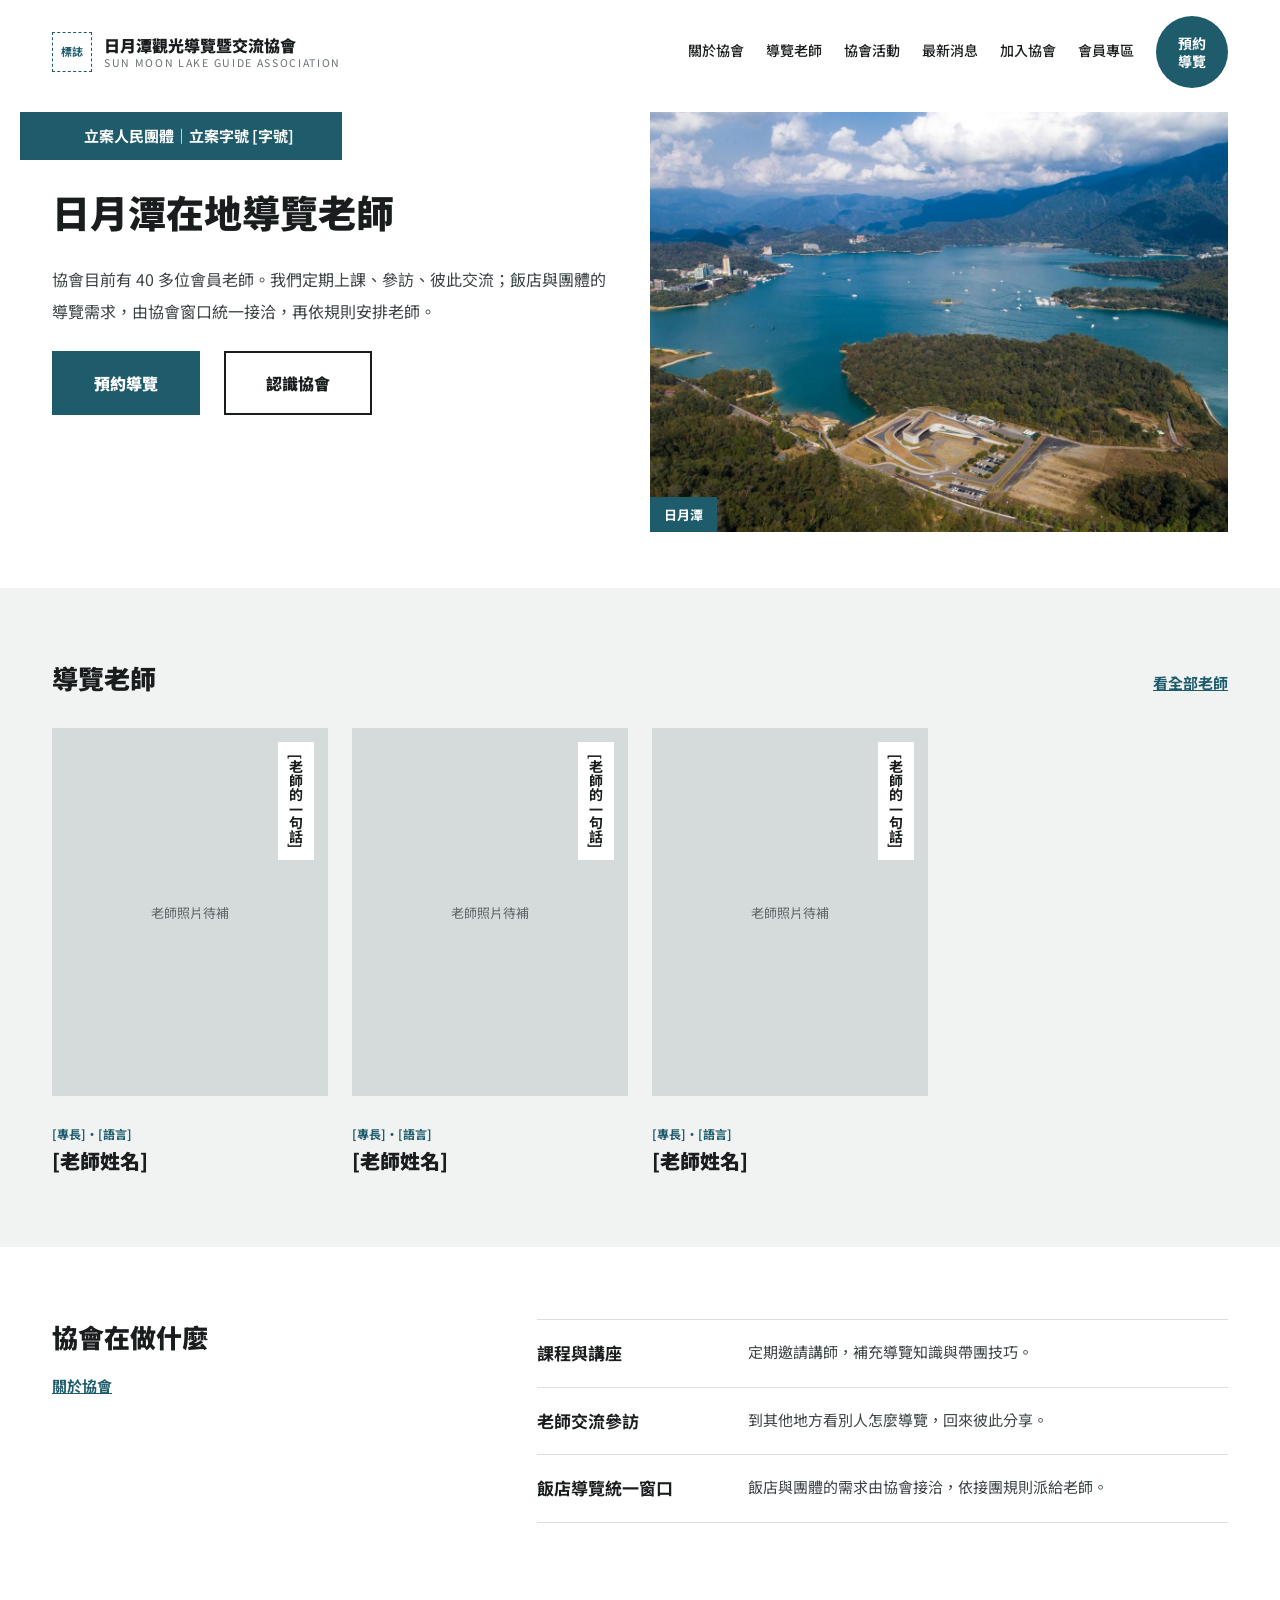
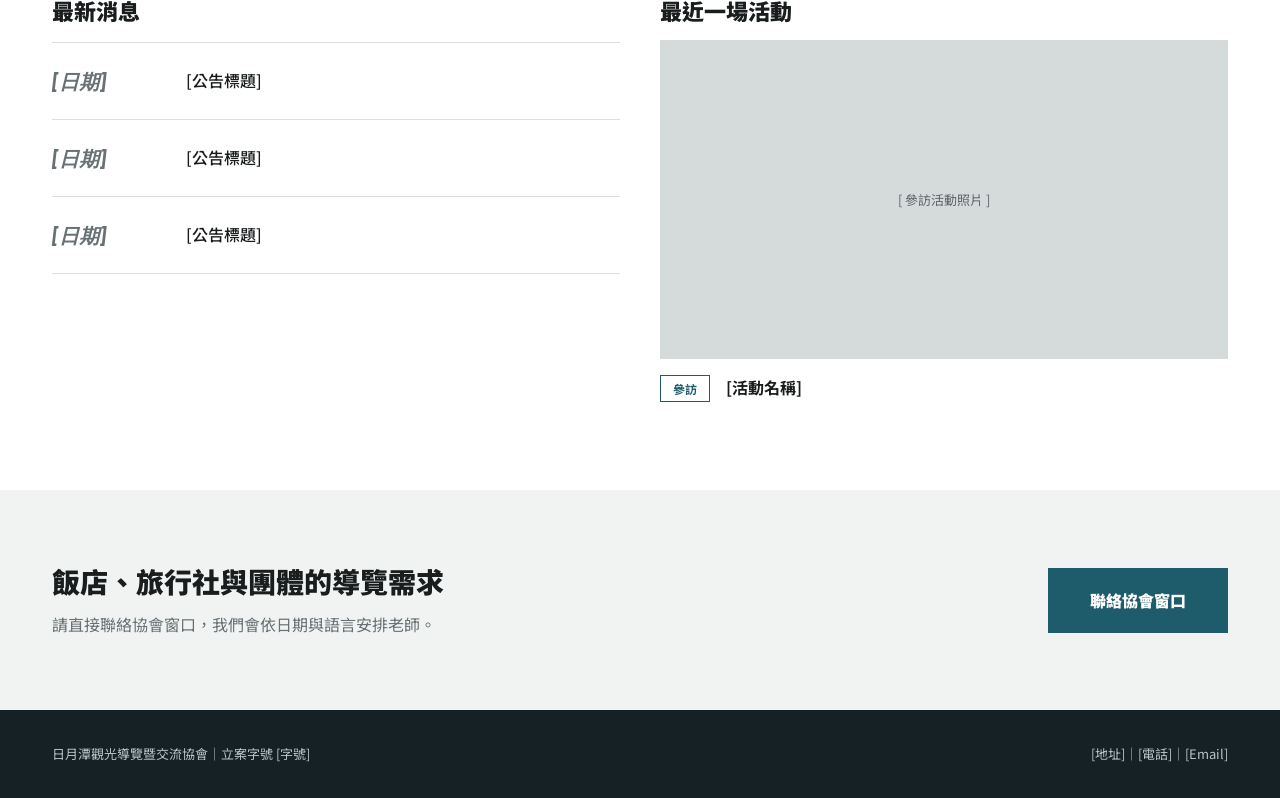
==== index.html @ a8b05c3d "Add association website Co-Authored-By: Claude Opus 5.5 <noreply@anthropic.com> Claude-Session: http" ====
<!doctype html>
<html lang="zh-Hant">
<head>
<meta charset="utf-8">
<meta name="viewport" content="width=device-width, initial-scale=1, viewport-fit=cover">
<meta name="description" content="日月潭觀光導覽暨交流協會：日月潭在地導覽老師組成的協會，飯店與團體導覽需求由協會窗口統一接洽。">
<title>日月潭觀光導覽暨交流協會</title>
<link rel="stylesheet" href="https://fonts.googleapis.com/css2?family=Noto+Sans+TC:wght@400;500;700;900&family=Barlow+Condensed:ital,wght@1,700;1,800&display=swap">
<link rel="stylesheet" href="style.css">
<style>
.home-hero { display: flex; flex-wrap: wrap; padding-top: 8px; }
.home-hero .copy { flex: 1 1 480px; display: flex; flex-direction: column; gap: 24px; padding: 0 40px 48px 0; min-width: 0; }
.home-hero .photo { flex: 1 1 460px; min-height: 420px; }
.home-hero h1 { font-size: clamp(28px, 3.6vw, 38px); line-height: 1.45; }
.home-hero .band { align-self: flex-start; font-size: 15px; font-weight: 700; padding-block: 14px; }
@media (max-width: 719px) { .home-hero .copy { padding-right: 0; } .home-hero .photo { min-height: 260px; } }
.split { display: flex; flex-wrap: wrap; gap: 40px; }
.split > * { flex: 1 1 440px; min-width: 0; }
.does { display: flex; flex-direction: column; }
.does div { display: flex; flex-wrap: wrap; gap: 4px 24px; padding-block: 18px; border-top: 1px solid var(--line); }
.does div:last-child { border-bottom: 1px solid var(--line); }
.does b { flex: 0 0 11em; font-size: 17px; }
.does span { flex: 1 1 240px; color: var(--fg-soft); font-size: 15px; }
</style>
</head>
<body data-page="home">
<div id="site-header"></div>
<main>

<section class="wrap home-hero">
  <div class="copy">
    <p class="band">立案人民團體｜立案字號 [字號]</p>
    <h1>日月潭在地導覽老師</h1>
    <p class="lead">協會目前有 40 多位會員老師。我們定期上課、參訪、彼此交流；飯店與團體的導覽需求，由協會窗口統一接洽，再依規則安排老師。</p>
    <div class="row">
      <a class="btn" href="booking.html">預約導覽</a>
      <a class="btn ghost" href="about.html">認識協會</a>
    </div>
  </div>
  <figure class="photo shot"><img src="img/aerial.jpg" alt="從空中看日月潭湖面與周邊山巒" width="1600" height="900"><figcaption>日月潭</figcaption></figure>
</section>

<section class="soft" style="margin-top: 56px">
  <div class="wrap section stack" style="gap: 32px">
    <div class="row" style="justify-content: space-between; align-items: flex-end">
      <h2 style="font-size: 26px">導覽老師</h2>
      <a href="teachers.html" style="font-weight: 700; font-size: 15px; color: var(--accent)">看全部老師</a>
    </div>
    <div class="grid people" id="home-teachers">
      <a class="teacher" href="teacher.html"><div class="ph">老師照片待補<span class="quote">[老師的一句話]</span></div><div class="meta"><span><small>[專長]・[語言]</small><b>[老師姓名]</b></span></div></a>
      <a class="teacher" href="teacher.html"><div class="ph">老師照片待補<span class="quote">[老師的一句話]</span></div><div class="meta"><span><small>[專長]・[語言]</small><b>[老師姓名]</b></span></div></a>
      <a class="teacher" href="teacher.html"><div class="ph">老師照片待補<span class="quote">[老師的一句話]</span></div><div class="meta"><span><small>[專長]・[語言]</small><b>[老師姓名]</b></span></div></a>
    </div>
  </div>
</section>

<section class="wrap section">
  <div class="split" style="align-items: flex-start">
    <div class="stack" style="gap: 16px; flex-basis: 320px">
      <h2 style="font-size: 26px">協會在做什麼</h2>
      <a href="about.html" style="font-weight: 700; font-size: 15px; color: var(--accent)">關於協會</a>
    </div>
    <div class="does" style="flex-grow: 2">
      <div><b>課程與講座</b><span>定期邀請講師，補充導覽知識與帶團技巧。</span></div>
      <div><b>老師交流參訪</b><span>到其他地方看別人怎麼導覽，回來彼此分享。</span></div>
      <div><b>飯店導覽統一窗口</b><span>飯店與團體的需求由協會接洽，依接團規則派給老師。</span></div>
    </div>
  </div>
</section>

<section class="wrap" style="padding-bottom: 88px">
  <div class="split">
    <div class="stack" style="gap: 0" id="home-news">
      <h2 style="font-size: 22px; margin-bottom: 16px">最新消息</h2>
      <a class="list-row" href="news-post.html"><span class="date">[日期]</span><span class="title">[公告標題]</span></a>
      <a class="list-row" href="news-post.html"><span class="date">[日期]</span><span class="title">[公告標題]</span></a>
      <a class="list-row" href="news-post.html"><span class="date">[日期]</span><span class="title">[公告標題]</span></a>
    </div>
    <a class="stack" id="home-activity" href="activity.html" style="gap: 14px; text-decoration: none">
      <h2 style="font-size: 22px">最近一場活動</h2>
      <div class="ph" style="aspect-ratio: 16 / 9">[ 參訪活動照片 ]</div>
      <span><span class="tag">參訪</span>　<b>[活動名稱]</b></span>
    </a>
  </div>
</section>

<section class="soft">
  <div class="wrap section row" style="justify-content: space-between; align-items: center">
    <div class="stack" style="gap: 8px">
      <h2 style="font-size: clamp(22px, 3vw, 28px)">飯店、旅行社與團體的導覽需求</h2>
      <p class="muted">請直接聯絡協會窗口，我們會依日期與語言安排老師。</p>
    </div>
    <a class="btn" href="booking.html">聯絡協會窗口</a>
  </div>
</section>

</main>
<div id="site-footer"></div>
<script src="config.js"></script>
<script src="site.js"></script>
<script src="data.js"></script>
</body>

</html>
---- style.css ----
/* 人物誌版型：湖色色塊標題、斜體英文大字、老師直書引言 */
:root {
  --bg: #FFFFFF;
  --bg-soft: #F1F3F3;
  --fg: #1A1D1E;
  --fg-soft: #3C4446;
  --muted: #687174;
  --line: #DADFE0;
  --ph: #D5DADB;
  --ph-fg: #5E676A;
  --accent: #1F5C6B;
  --on-accent: #FFFFFF;
  --outline: #E2E6E7;
  --footer-bg: #162125;
  --footer-fg: #B9C3C6;
  --font-body: "Noto Sans TC", "PingFang TC", "Microsoft JhengHei", sans-serif;
  --font-en: "Barlow Condensed", "Arial Narrow", sans-serif;
}
@media (prefers-color-scheme: dark) {
  :root:not([data-theme="light"]) {
    --bg: #111719; --bg-soft: #1A2225; --fg: #E8EDEE; --fg-soft: #C2CBCD; --muted: #8E999C;
    --line: #2C373A; --ph: #263033; --ph-fg: #8E999C; --accent: #5FA9B9; --on-accent: #0D1416;
    --outline: #223034; --footer-bg: #0A0F10; --footer-fg: #8E999C; color-scheme: dark;
  }
}
:root[data-theme="dark"] {
  --bg: #111719; --bg-soft: #1A2225; --fg: #E8EDEE; --fg-soft: #C2CBCD; --muted: #8E999C;
  --line: #2C373A; --ph: #263033; --ph-fg: #8E999C; --accent: #5FA9B9; --on-accent: #0D1416;
  --outline: #223034; --footer-bg: #0A0F10; --footer-fg: #8E999C; color-scheme: dark;
}

* { box-sizing: border-box; }
html, body { margin: 0; }
img { max-width: 100%; }
[hidden] { display: none !important; }
body { background: var(--bg); color: var(--fg); font-family: var(--font-body); font-size: 16px; line-height: 1.8; }
a { color: inherit; }
a:focus-visible, button:focus-visible, input:focus-visible, textarea:focus-visible, select:focus-visible { outline: 2px solid var(--accent); outline-offset: 3px; }
h1, h2, h3 { margin: 0; text-wrap: balance; font-weight: 900; line-height: 1.4; }
p { margin: 0; }

.wrap { max-width: 1240px; margin: 0 auto; padding-left: max(16px, env(safe-area-inset-left, 0px)); padding-right: max(16px, env(safe-area-inset-right, 0px)); }
@media (min-width: 720px) { .wrap { padding-left: max(32px, env(safe-area-inset-left, 0px)); padding-right: max(32px, env(safe-area-inset-right, 0px)); } }
.narrow { max-width: 860px; }
.section { padding-block: 72px; }
.section.tight { padding-block: 48px; }
.soft { background: var(--bg-soft); }
.stack { display: flex; flex-direction: column; gap: 24px; }
.row { display: flex; flex-wrap: wrap; gap: 24px; }
.row > * { min-width: 0; }
.grid { display: grid; gap: 24px; grid-template-columns: repeat(auto-fit, minmax(min(100%, 260px), 1fr)); }
.grid.wide { grid-template-columns: repeat(auto-fill, minmax(min(100%, 340px), 1fr)); gap: 40px 28px; }
.grid.people { grid-template-columns: repeat(auto-fill, minmax(min(100%, 240px), 1fr)); gap: 40px 24px; }

/* header */
.site-header { background: var(--bg); position: relative; z-index: 5; }
.site-header .wrap { display: flex; justify-content: space-between; align-items: center; gap: 16px; padding-block: 16px; }
.brand { display: flex; align-items: center; gap: 12px; text-decoration: none; min-width: 0; }
.brand-mark { width: 40px; height: 40px; flex: none; border: 1.5px dashed var(--accent); color: var(--accent); display: grid; place-items: center; font-size: 11px; font-weight: 700; }
.brand-name { display: flex; flex-direction: column; line-height: 1.3; min-width: 0; }
.brand-name b { font-size: 16px; font-weight: 900; }
.brand-name small { font-size: 10.5px; color: var(--muted); letter-spacing: 0.16em; }
.nav { display: flex; align-items: center; gap: 22px; font-size: 14px; font-weight: 500; }
.nav a { text-decoration: none; padding-block: 4px; border-bottom: 2px solid transparent; }
.nav a:hover { color: var(--accent); }
.nav a[aria-current="page"] { color: var(--accent); border-bottom-color: var(--accent); }
.nav .book { width: 72px; height: 72px; border-radius: 50%; background: var(--accent); color: var(--on-accent); display: grid; place-items: center; text-align: center; line-height: 1.3; font-weight: 700; border: 0; }
.nav .book:hover { color: var(--on-accent); opacity: 0.9; }
.menu-btn { display: none; font: inherit; font-weight: 700; font-size: 14px; background: var(--accent); color: var(--on-accent); border: 0; padding: 10px 16px; cursor: pointer; }
@media (max-width: 960px) {
  .menu-btn { display: block; }
  .nav { display: none; position: absolute; left: 0; right: 0; top: 100%; background: var(--bg); border-top: 1px solid var(--line); border-bottom: 1px solid var(--line); flex-direction: column; align-items: stretch; gap: 0; padding: 8px max(16px, env(safe-area-inset-right, 0px)) 16px max(16px, env(safe-area-inset-left, 0px)); }
  .nav.open { display: flex; }
  .nav a { padding-block: 12px; border-bottom: 1px solid var(--line); font-size: 16px; }
  .nav a[aria-current="page"] { border-bottom-color: var(--line); }
  .nav .book { width: auto; height: auto; border-radius: 0; margin-top: 12px; padding: 14px; }
}

/* page title band */
.band-wrap { padding-top: 8px; display: flex; flex-wrap: wrap; justify-content: space-between; align-items: flex-end; gap: 24px; }
.band { background: var(--accent); color: var(--on-accent); padding: 22px 48px 22px 64px; margin: 0 0 0 calc(-1 * max(32px, env(safe-area-inset-left, 0px))); font-size: clamp(26px, 3.4vw, 34px); font-weight: 900; line-height: 1.3; }
@media (max-width: 719px) { .band { margin-left: calc(-1 * max(16px, env(safe-area-inset-left, 0px))); padding: 18px 28px 18px 32px; } }
.band-wrap p { max-width: 480px; font-size: 15px; color: var(--fg-soft); }

/* type */
.en { font-family: var(--font-en); font-style: italic; font-weight: 800; line-height: 1; color: var(--accent); letter-spacing: 0.01em; }
.eyebrow { display: flex; flex-direction: column; gap: 4px; }
.eyebrow .en { font-size: 40px; }
.eyebrow h2 { font-size: 24px; }
.lead { font-size: 16px; line-height: 2; color: var(--fg-soft); max-width: 36em; }
.muted { color: var(--muted); }
.tag { display: inline-block; font-size: 12px; font-weight: 700; color: var(--accent); border: 1px solid var(--accent); padding: 3px 12px; line-height: 1.6; }
.tag.solid { background: var(--accent); color: var(--on-accent); }
.crumb { font-size: 13px; color: var(--muted); padding-top: 8px; }
.crumb a { color: var(--muted); }

/* buttons */
.btn { display: inline-flex; align-items: center; justify-content: center; gap: 10px; background: var(--accent); color: var(--on-accent); text-decoration: none; padding: 16px 40px; font-size: 16px; font-weight: 900; border: 2px solid var(--accent); cursor: pointer; font-family: inherit; }
.btn:hover { opacity: 0.9; }
.btn.ghost { background: transparent; color: var(--fg); border-color: var(--fg); }
.btn.light { background: var(--bg); color: var(--fg); border-color: var(--bg); }
.dot { width: 34px; height: 34px; flex: none; border-radius: 50%; background: var(--accent); color: var(--on-accent); display: inline-grid; place-items: center; text-decoration: none; font-size: 15px; }

/* placeholders */
.ph { background: var(--ph); color: var(--ph-fg); display: grid; place-items: center; font-size: 13px; text-align: center; max-width: 100%; position: relative; }

/* teacher card */
.teacher { display: flex; flex-direction: column; gap: 12px; text-decoration: none; }
.teacher .ph { aspect-ratio: 3 / 4; }
.teacher .quote { position: absolute; top: 14px; right: 14px; background: var(--bg); color: var(--fg); padding: 12px 7px; writing-mode: vertical-rl; font-size: 14px; font-weight: 700; line-height: 1.6; }
.teacher .no { position: absolute; left: 10px; bottom: -14px; font-size: 58px; }
.teacher .meta { display: flex; justify-content: space-between; align-items: flex-end; gap: 12px; padding-top: 10px; }
.teacher .meta b { display: block; font-size: 20px; font-weight: 900; line-height: 1.4; }
.teacher .meta small { font-size: 12px; font-weight: 700; color: var(--accent); }
.teacher:hover .dot { opacity: 0.85; }

/* numbered point */
.point { border-top: 3px solid var(--accent); padding-top: 20px; display: flex; flex-direction: column; gap: 10px; }
.point .en { font-size: 40px; }
.point h3 { font-size: 20px; }
.point p { font-size: 15px; color: var(--fg-soft); }

/* list rows */
.list-row { display: flex; flex-wrap: wrap; align-items: center; gap: 12px 24px; padding-block: 20px; border-top: 1px solid var(--line); text-decoration: none; }
.list-row:last-child { border-bottom: 1px solid var(--line); }
.list-row .date { font-family: var(--font-en); font-style: italic; font-weight: 700; font-size: 20px; color: var(--muted); min-width: 110px; font-variant-numeric: tabular-nums; }
.list-row .title { flex: 1 1 280px; font-weight: 500; min-width: 0; }
.list-row:hover .title { color: var(--accent); }

/* chips */
.chips { display: flex; flex-wrap: wrap; gap: 10px; }
.chip { font: inherit; font-size: 14px; font-weight: 700; padding: 9px 20px; border: 1px solid var(--line); background: var(--bg); color: var(--fg); cursor: pointer; }
.chip[aria-pressed="true"] { background: var(--accent); border-color: var(--accent); color: var(--on-accent); }

/* sequences and clauses */
.step { font-size: 13px; font-weight: 700; color: var(--accent); }
.num { flex: none; width: 28px; height: 28px; border: 1.5px solid var(--accent); color: var(--accent); display: grid; place-items: center; font-size: 14px; font-weight: 700; line-height: 1; margin-top: 2px; }
.charter { margin: 0; padding-left: 1.4em; display: flex; flex-direction: column; gap: 10px; color: var(--fg-soft); max-width: 44em; }

/* panels */
.panel { background: var(--bg-soft); padding: 32px; display: flex; flex-direction: column; gap: 16px; }
.panel.white { background: var(--bg); }
.boxed { border: 1px solid var(--line); padding: 28px; }
.promise { border: 3px solid var(--accent); padding: clamp(24px, 4vw, 40px); display: flex; flex-direction: column; gap: 24px; }
.check { display: flex; gap: 12px; font-size: 15px; }
.check::before { content: "✓"; color: var(--accent); font-weight: 900; }
.check.dash::before { content: "—"; }
.future { border: 2px dashed var(--line); padding: 24px 28px; color: var(--muted); display: flex; flex-direction: column; gap: 6px; font-size: 14px; }
.future b { font-size: 15px; }

/* forms */
.field { display: flex; flex-direction: column; gap: 6px; font-size: 14px; font-weight: 700; min-width: 0; }
.field input, .field textarea, .field select { font: inherit; font-weight: 400; font-size: 15px; padding: 12px; border: 1px solid var(--line); background: var(--bg); color: var(--fg); width: 100%; }
.form-note { font-size: 14px; color: var(--accent); font-weight: 700; }

/* cta */
.cta { background: var(--accent); color: var(--on-accent); }
.cta .wrap { padding-block: 56px; display: flex; flex-wrap: wrap; justify-content: space-between; align-items: center; gap: 24px; }
.cta h2 { font-size: 24px; }
.cta p { opacity: 0.85; font-size: 15px; }

/* footer */
.site-footer { background: var(--footer-bg); color: var(--footer-fg); font-size: 13px; }
.site-footer .wrap { padding-block: 32px; display: flex; flex-wrap: wrap; justify-content: space-between; gap: 12px; }

@media (prefers-reduced-motion: reduce) { * { transition: none !important; animation: none !important; } }

/* photos */
.shot { margin: 0; position: relative; overflow: hidden; background: var(--ph); max-width: 100%; }
.shot img { position: absolute; inset: 0; width: 100%; height: 100%; object-fit: cover; display: block; }
.shot figcaption { position: absolute; left: 0; bottom: 0; background: var(--accent); color: var(--on-accent); font-size: 13px; font-weight: 700; padding: 6px 14px; }

/* on-page forms (same pattern as the alliance join form) */
.form-card { background: var(--bg); border: 1px solid var(--line); padding: clamp(20px, 4vw, 40px); display: flex; flex-direction: column; gap: 22px; max-width: 820px; width: 100%; margin-inline: auto; }
.form-card h2 { font-size: 26px; }
.notice { background: var(--footer-bg); color: #E8EDEE; padding: 18px 22px; display: flex; gap: 16px; align-items: flex-start; }
.notice .ic { flex: none; width: 34px; height: 34px; border-radius: 50%; background: var(--accent); color: #fff; display: grid; place-items: center; }
.notice small { display: block; font-size: 12px; font-weight: 700; letter-spacing: 0.08em; color: #8FC4CF; }
.notice b { color: #fff; }
.steps3 { display: grid; gap: 10px; grid-template-columns: repeat(auto-fit, minmax(min(100%, 180px), 1fr)); }
.steps3 div { background: var(--bg-soft); padding: 14px 16px; display: flex; flex-direction: column; gap: 2px; }
.steps3 .step { letter-spacing: 0.06em; }
.steps3 b { font-size: 16px; }
.steps3 span:last-child { font-size: 13px; color: var(--muted); }
.fgrid { display: grid; gap: 18px 16px; grid-template-columns: repeat(auto-fit, minmax(min(100%, 260px), 1fr)); }
.f { display: flex; flex-direction: column; gap: 8px; min-width: 0; font-size: 15px; font-weight: 700; }
.f .req { color: #C0392B; margin-left: 2px; }
.f small { font-weight: 400; color: var(--muted); font-size: 13px; }
.f input[type=text], .f input[type=tel], .f input[type=email], .f input[type=date], .f input[type=number], .f textarea {
  font: inherit; font-weight: 400; font-size: 16px; padding: 14px; border: 1px solid var(--line); background: var(--bg-soft); color: var(--fg); width: 100%; border-radius: 4px; }
.f textarea { resize: vertical; min-height: 110px; }
.f input:focus, .f textarea:focus { outline: 2px solid var(--accent); outline-offset: 0; background: var(--bg); }
.pills { display: flex; flex-wrap: wrap; gap: 8px; font-weight: 400; }
.pills label { position: relative; cursor: pointer; }
.pills input { position: absolute; opacity: 0; inset: 0; cursor: pointer; }
.pills span { display: inline-block; padding: 9px 18px; border-radius: 999px; background: var(--bg-soft); border: 1px solid var(--line); font-size: 15px; }
.pills input:checked + span { background: var(--accent); border-color: var(--accent); color: var(--on-accent); font-weight: 700; }
.pills input:focus-visible + span { outline: 2px solid var(--accent); outline-offset: 2px; }
.agree { display: flex; gap: 12px; align-items: flex-start; background: var(--bg-soft); padding: 14px 16px; font-size: 15px; font-weight: 400; cursor: pointer; }
.agree input { width: 18px; height: 18px; margin-top: 3px; flex: none; accent-color: var(--accent); }
.photo-pick { display: flex; gap: 16px; align-items: center; flex-wrap: wrap; font-weight: 400; }
.photo-pick .prev { width: 96px; height: 120px; background: var(--bg-soft) center / cover no-repeat; border: 1px dashed var(--line); display: grid; place-items: center; font-size: 12px; color: var(--muted); }
.form-msg { padding: 14px 16px; font-size: 15px; }
.form-msg.ok { background: #E3F1EC; color: #1E5B43; }
.form-msg.err { background: #FBEAEA; color: #8A2626; }
.hp { position: absolute; left: -9999px; width: 1px; height: 1px; overflow: hidden; }
.btn[disabled] { opacity: 0.6; cursor: wait; }
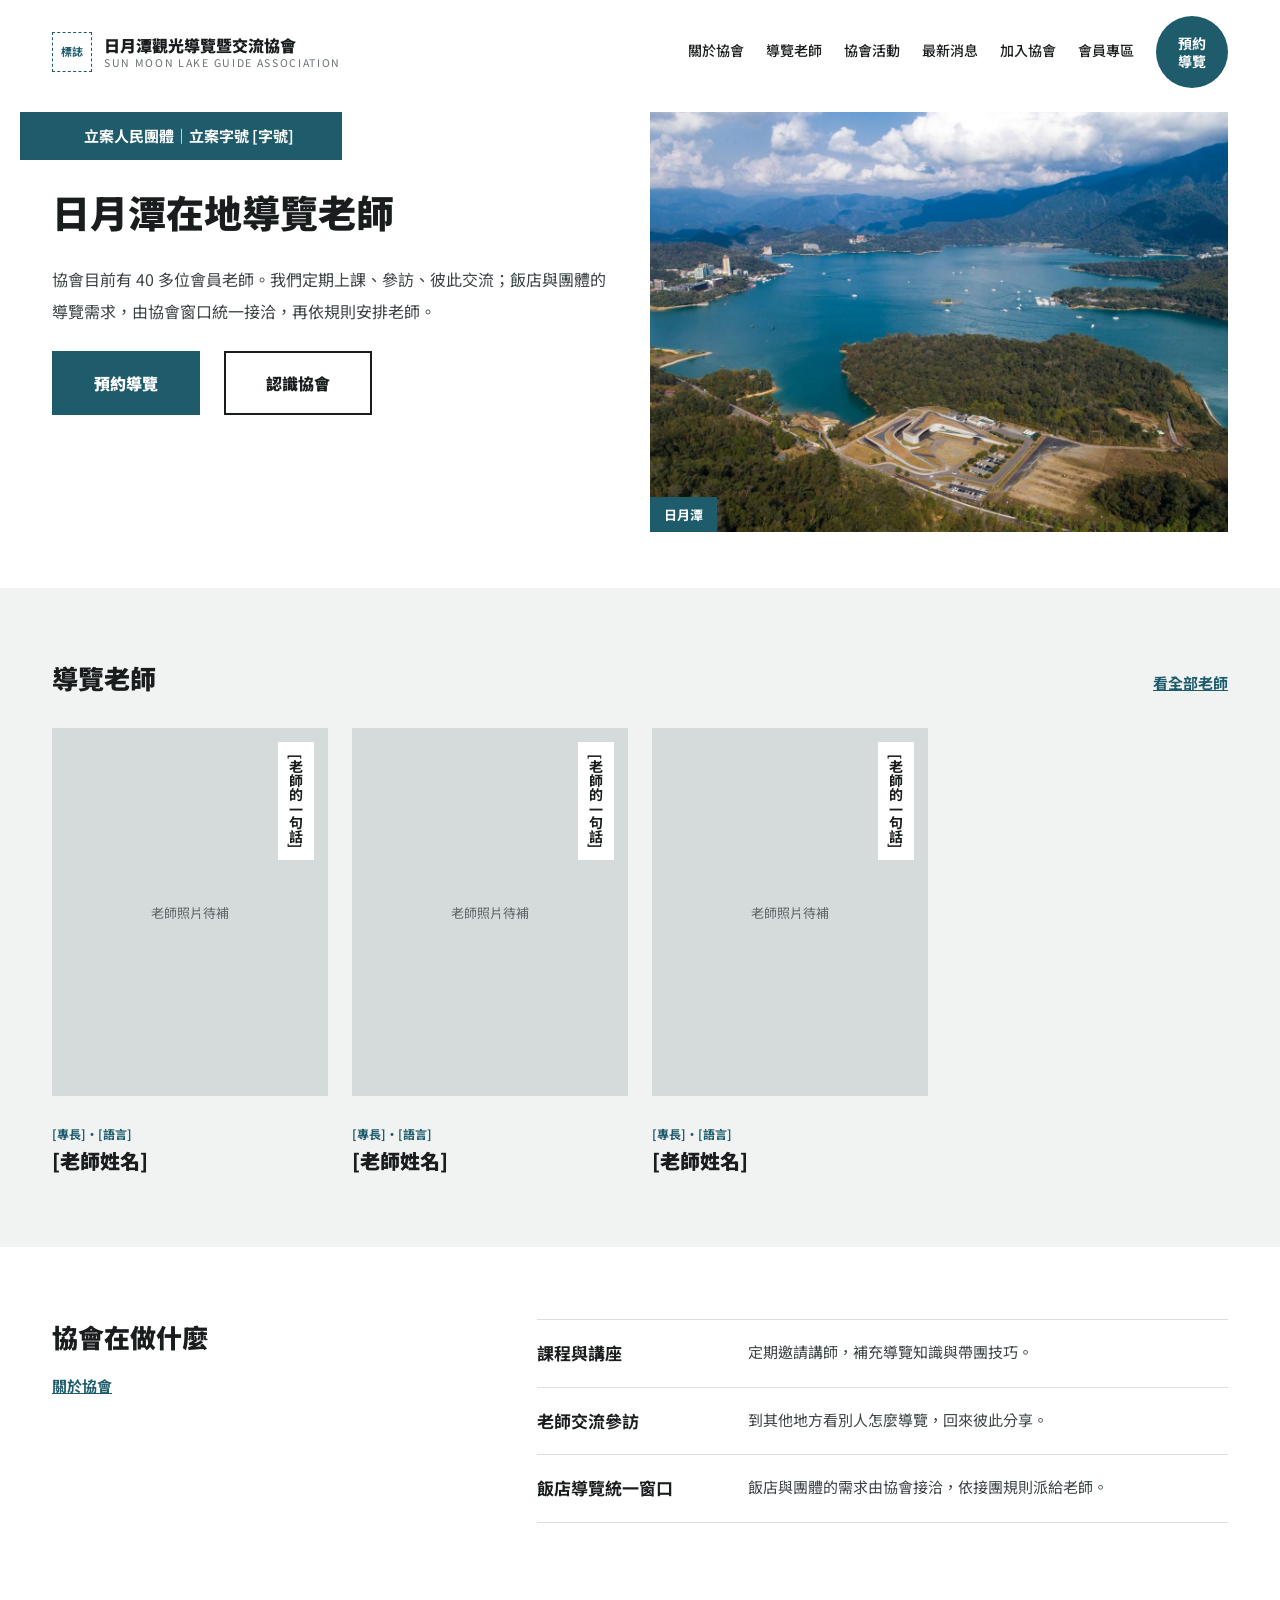
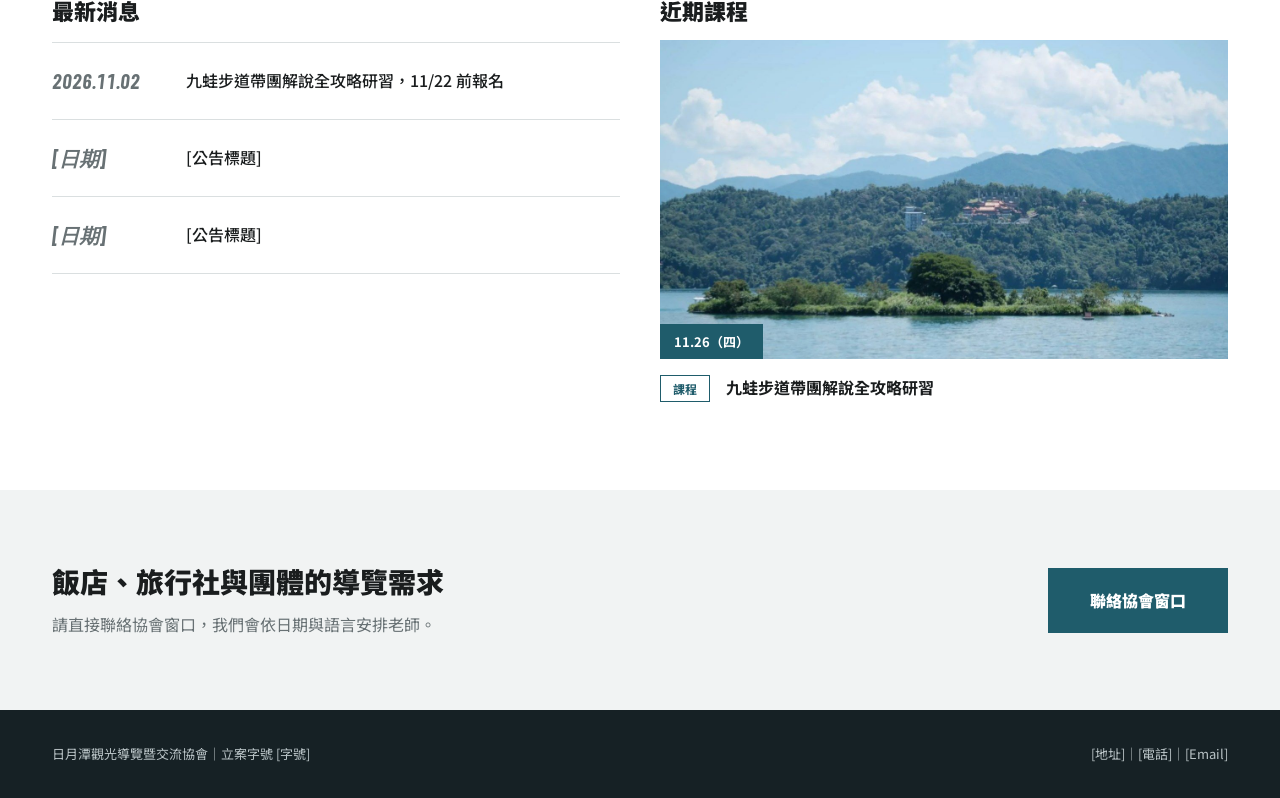
==== commit 7af1f5c6: "Add 11/26 Jiuwa trail interpretation course page Co-Authored-By: Claude Opus 5.5 <noreply@anthropic." ====
--- a/index.html
+++ b/index.html
@@ -72,14 +72,14 @@
   <div class="split">
     <div class="stack" style="gap: 0" id="home-news">
       <h2 style="font-size: 22px; margin-bottom: 16px">最新消息</h2>
-      <a class="list-row" href="news-post.html"><span class="date">[日期]</span><span class="title">[公告標題]</span></a>
+      <a class="list-row" href="course-20261126.html"><span class="date">2026.11.02</span><span class="title">九蛙步道帶團解說全攻略研習，11/22 前報名</span></a>
       <a class="list-row" href="news-post.html"><span class="date">[日期]</span><span class="title">[公告標題]</span></a>
       <a class="list-row" href="news-post.html"><span class="date">[日期]</span><span class="title">[公告標題]</span></a>
     </div>
-    <a class="stack" id="home-activity" href="activity.html" style="gap: 14px; text-decoration: none">
-      <h2 style="font-size: 22px">最近一場活動</h2>
-      <div class="ph" style="aspect-ratio: 16 / 9">[ 參訪活動照片 ]</div>
-      <span><span class="tag">參訪</span>　<b>[活動名稱]</b></span>
+    <a class="stack" id="home-activity" href="course-20261126.html" style="gap: 14px; text-decoration: none">
+      <h2 style="font-size: 22px">近期課程</h2>
+      <figure class="shot" style="aspect-ratio: 16 / 9"><img src="img/lalu.jpg" alt="日月潭湖景" loading="lazy"><figcaption>11.26（四）</figcaption></figure>
+      <span><span class="tag">課程</span>　<b>九蛙步道帶團解說全攻略研習</b></span>
     </a>
   </div>
 </section>
